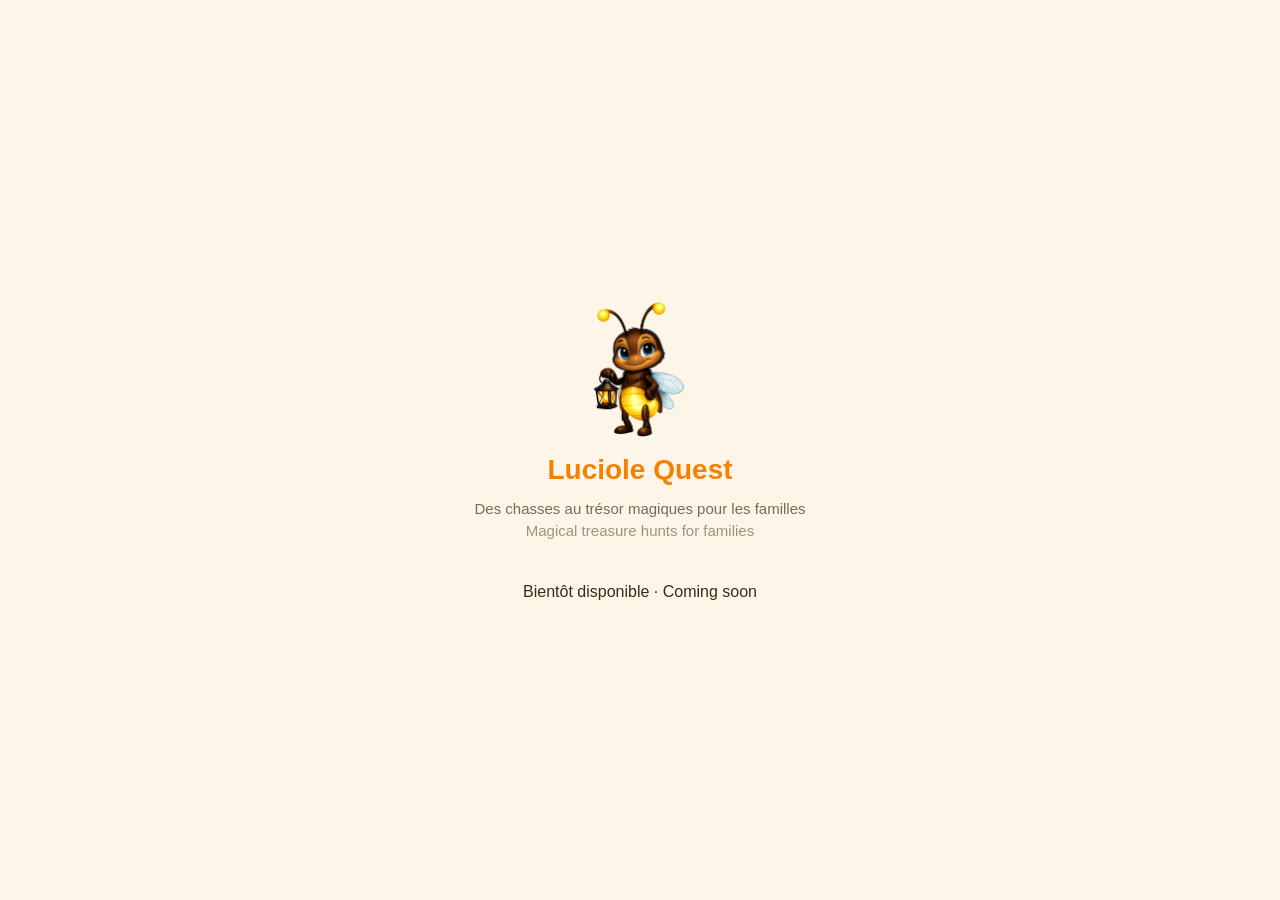
==== index.html @ 91776e37 "feat: initial site with password reset form + Android App Links config - index.html: "coming soon" p" ====
<!DOCTYPE html>
<html lang="fr">
<head>
  <meta charset="UTF-8">
  <meta name="viewport" content="width=device-width, initial-scale=1.0">
  <title>Luciole Quest</title>
  <meta name="description" content="Luciole Quest — chasses au trésor magiques pour les familles">
  <link rel="icon" href="assets/mascot.png">
  <link rel="stylesheet" href="style.css">
</head>
<body>
  <main class="container">
    <img src="assets/mascot.png" alt="Lux la luciole" class="mascot">
    <h1>Luciole Quest</h1>
    <p class="tagline">
      Des chasses au trésor magiques pour les familles<br>
      <span style="opacity: 0.7">Magical treasure hunts for families</span>
    </p>
    <p class="coming-soon">Bientôt disponible &middot; Coming soon</p>
  </main>
</body>
</html>
---- style.css ----
:root {
  --primary: #f68100;
  --primary-dark: #d86f00;
  --secondary: #67bc25;
  --background: #FDF6E8;
  --surface: #FFFDF7;
  --text-primary: #3D2914;
  --text-secondary: #7A6A52;
  --error: #d03a3a;
  --success: #4a8f2a;
  --border: #E0D4B8;
  --radius: 12px;
  --radius-lg: 20px;
}

* {
  box-sizing: border-box;
  margin: 0;
  padding: 0;
}

html, body {
  height: 100%;
  background: var(--background);
  font-family: -apple-system, BlinkMacSystemFont, "Segoe UI", Roboto, Oxygen, Ubuntu, Cantarell, sans-serif;
  color: var(--text-primary);
  -webkit-font-smoothing: antialiased;
}

.container {
  min-height: 100vh;
  display: flex;
  flex-direction: column;
  align-items: center;
  justify-content: center;
  padding: 24px;
  max-width: 440px;
  margin: 0 auto;
}

.mascot {
  width: 96px;
  height: auto;
  margin-bottom: 16px;
}

h1 {
  font-size: 28px;
  color: var(--primary);
  text-align: center;
  margin-bottom: 12px;
  font-weight: 700;
}

.tagline {
  text-align: center;
  color: var(--text-secondary);
  font-size: 15px;
  margin-bottom: 24px;
  line-height: 1.5;
}

.coming-soon {
  text-align: center;
  color: var(--text-primary);
  font-size: 16px;
  margin-top: 16px;
  font-weight: 500;
}

.hint {
  text-align: center;
  color: var(--text-secondary);
  font-size: 14px;
  margin-bottom: 24px;
  line-height: 1.5;
  max-width: 340px;
}

.lang-toggle {
  position: absolute;
  top: 16px;
  right: 16px;
  display: flex;
  gap: 4px;
  font-size: 13px;
}

.lang-toggle button {
  background: transparent;
  border: none;
  color: var(--text-secondary);
  cursor: pointer;
  padding: 4px 8px;
  border-radius: 6px;
  font-weight: 500;
}

.lang-toggle button.active {
  background: var(--primary);
  color: white;
}

form {
  width: 100%;
  display: flex;
  flex-direction: column;
  gap: 12px;
}

.field {
  position: relative;
  width: 100%;
}

.field input {
  width: 100%;
  padding: 14px 44px 14px 14px;
  border: 1px solid var(--border);
  border-radius: var(--radius);
  background: var(--surface);
  font-size: 16px;
  color: var(--text-primary);
  outline: none;
  transition: border-color 0.15s;
}

.field input:focus {
  border-color: var(--primary);
}

.field .toggle-visibility {
  position: absolute;
  right: 12px;
  top: 50%;
  transform: translateY(-50%);
  background: none;
  border: none;
  color: var(--text-secondary);
  cursor: pointer;
  padding: 4px 8px;
  font-size: 13px;
}

.rules {
  list-style: none;
  font-size: 13px;
  color: var(--text-secondary);
  margin-top: -4px;
  padding-left: 4px;
}

.rules li {
  padding: 2px 0;
  display: flex;
  align-items: center;
  gap: 8px;
}

.rules li::before {
  content: "○";
  color: var(--text-secondary);
  font-size: 14px;
  width: 14px;
  text-align: center;
}

.rules li.ok {
  color: var(--success);
}

.rules li.ok::before {
  content: "✓";
  color: var(--success);
}

.rules li.fail {
  color: var(--error);
}

.rules li.fail::before {
  content: "✗";
  color: var(--error);
}

button.primary {
  background: var(--primary);
  color: white;
  border: none;
  padding: 14px;
  border-radius: 999px;
  font-size: 16px;
  font-weight: 700;
  cursor: pointer;
  box-shadow: 0 3px 6px rgba(0, 0, 0, 0.15);
  transition: background-color 0.15s;
  margin-top: 8px;
}

button.primary:hover:not(:disabled) {
  background: var(--primary-dark);
}

button.primary:disabled {
  opacity: 0.6;
  cursor: not-allowed;
}

.error-banner {
  color: var(--error);
  text-align: center;
  padding: 8px;
  font-size: 14px;
}

.success-state,
.invalid-state,
.loading-state {
  text-align: center;
}

.success-state h1,
.invalid-state h1 {
  margin-bottom: 16px;
}

.spinner {
  width: 40px;
  height: 40px;
  border: 3px solid var(--border);
  border-top-color: var(--primary);
  border-radius: 50%;
  animation: spin 0.8s linear infinite;
  margin: 32px auto;
}

@keyframes spin {
  to { transform: rotate(360deg); }
}

.hidden {
  display: none !important;
}

@media (max-width: 420px) {
  .container {
    padding: 20px;
  }

  h1 {
    font-size: 24px;
  }
}
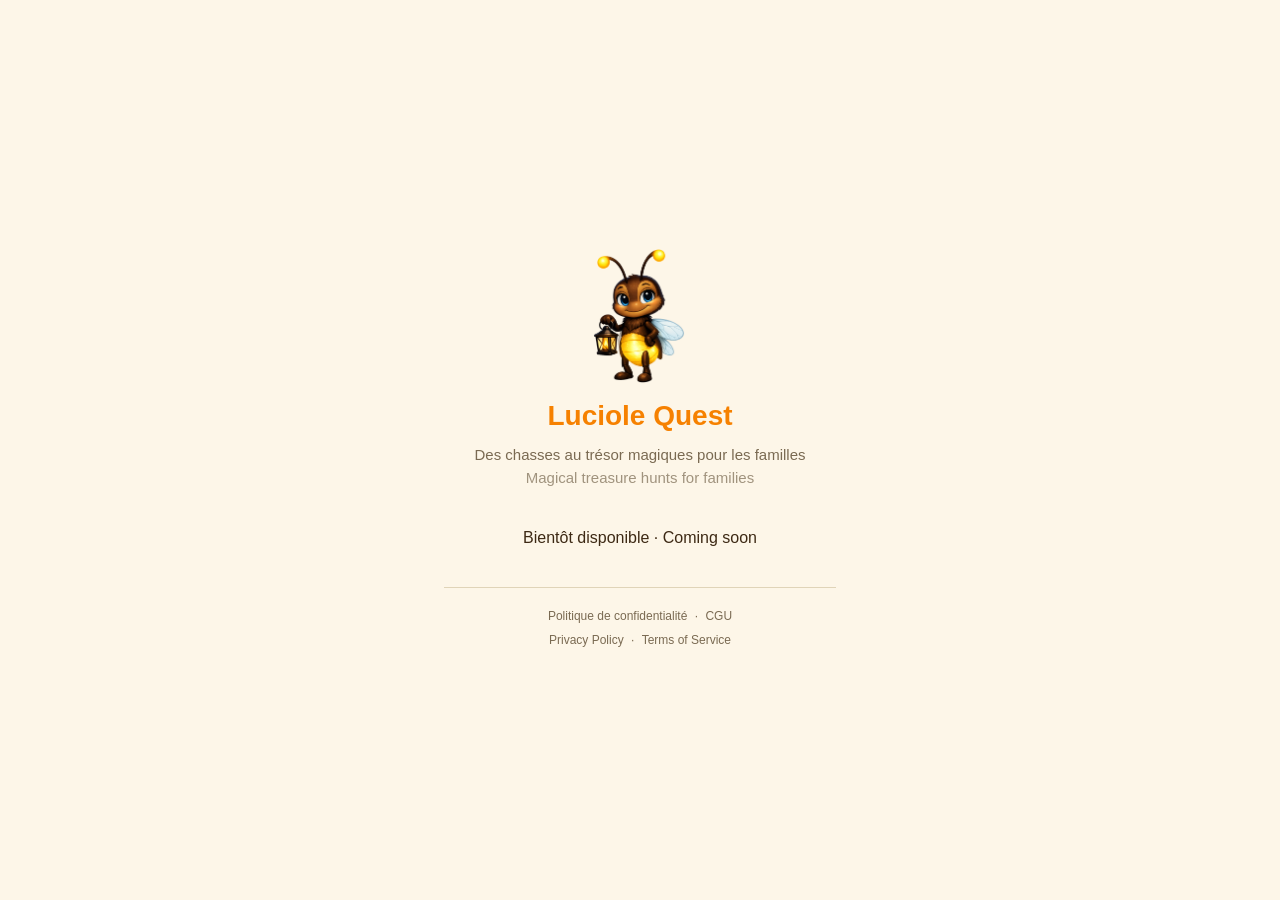
==== commit 2e17956e: "feat(legal): add footer with policy links to homepage Bilingual footer: FR row (Politique de confide" ====
--- a/index.html
+++ b/index.html
@@ -17,6 +17,17 @@
       <span style="opacity: 0.7">Magical treasure hunts for families</span>
     </p>
     <p class="coming-soon">Bientôt disponible &middot; Coming soon</p>
+
+    <footer class="site-footer">
+      <div class="footer-row">
+        <a href="privacy-fr.html">Politique de confidentialité</a> &middot;
+        <a href="terms-fr.html">CGU</a>
+      </div>
+      <div class="footer-row">
+        <a href="privacy-en.html">Privacy Policy</a> &middot;
+        <a href="terms-en.html">Terms of Service</a>
+      </div>
+    </footer>
   </main>
 </body>
 </html>
--- a/style.css
+++ b/style.css
@@ -25,6 +25,7 @@
   font-family: -apple-system, BlinkMacSystemFont, "Segoe UI", Roboto, Oxygen, Ubuntu, Cantarell, sans-serif;
   color: var(--text-primary);
   -webkit-font-smoothing: antialiased;
+  overflow-x: hidden;
 }
 
 .container {
@@ -251,3 +252,233 @@
     font-size: 24px;
   }
 }
+
+.site-footer {
+  margin-top: 40px;
+  padding-top: 16px;
+  border-top: 1px solid var(--border);
+  text-align: center;
+  font-size: 12px;
+  color: var(--text-secondary);
+  width: 100%;
+  line-height: 1.8;
+}
+
+.site-footer .footer-row {
+  margin: 2px 0;
+}
+
+.site-footer a {
+  color: var(--text-secondary);
+  text-decoration: none;
+  margin: 0 4px;
+}
+
+.site-footer a:hover {
+  color: var(--primary);
+  text-decoration: underline;
+}
+
+/* ---------- Legal pages (Privacy, ToS) ---------- */
+
+.lang-toggle a {
+  background: transparent;
+  color: var(--text-secondary);
+  padding: 4px 8px;
+  border-radius: 6px;
+  font-weight: 500;
+  font-size: 13px;
+  text-decoration: none;
+  display: inline-block;
+}
+
+.lang-toggle a.active {
+  background: var(--primary);
+  color: white;
+}
+
+.legal-container {
+  max-width: 720px;
+  margin: 0 auto;
+  padding: 32px 24px 64px;
+}
+
+.legal-header {
+  display: flex;
+  flex-direction: column;
+  align-items: center;
+  margin-bottom: 24px;
+}
+
+.legal-header .mascot {
+  width: 64px;
+  margin-bottom: 12px;
+}
+
+.legal-header h1 {
+  font-size: 26px;
+  text-align: center;
+  margin-bottom: 8px;
+}
+
+.legal-meta {
+  text-align: center;
+  color: var(--text-secondary);
+  font-size: 13px;
+}
+
+.legal-summary {
+  background: var(--surface);
+  border-left: 4px solid var(--secondary);
+  border-radius: var(--radius);
+  padding: 16px 20px;
+  margin: 24px 0;
+  font-size: 15px;
+  line-height: 1.6;
+  color: var(--text-primary);
+}
+
+.legal-summary p {
+  margin: 8px 0;
+}
+
+.legal-summary ul {
+  padding-left: 20px;
+  margin: 8px 0;
+}
+
+.legal-summary li {
+  margin: 4px 0;
+}
+
+.legal-summary em {
+  display: block;
+  margin-top: 12px;
+  color: var(--text-secondary);
+  font-size: 13px;
+}
+
+.legal-content {
+  font-size: 15px;
+  line-height: 1.7;
+  color: var(--text-primary);
+}
+
+.legal-content h2 {
+  font-size: 20px;
+  color: var(--primary);
+  margin-top: 36px;
+  margin-bottom: 12px;
+  font-weight: 700;
+}
+
+.legal-content h3 {
+  font-size: 16px;
+  margin-top: 24px;
+  margin-bottom: 8px;
+  font-weight: 600;
+}
+
+.legal-content p {
+  margin: 12px 0;
+}
+
+.legal-content ul,
+.legal-content ol {
+  padding-left: 24px;
+  margin: 12px 0;
+}
+
+.legal-content li {
+  margin: 4px 0;
+}
+
+.legal-content strong {
+  font-weight: 600;
+}
+
+.legal-content a {
+  color: var(--primary);
+  text-decoration: none;
+}
+
+.legal-content a:hover {
+  text-decoration: underline;
+}
+
+.legal-content code {
+  background: var(--background);
+  padding: 2px 6px;
+  border-radius: 4px;
+  font-size: 13px;
+  font-family: ui-monospace, "SF Mono", Consolas, monospace;
+}
+
+.table-wrap {
+  margin: 16px 0;
+  overflow-x: auto;
+  -webkit-overflow-scrolling: touch;
+}
+
+.legal-content table {
+  width: 100%;
+  border-collapse: collapse;
+  font-size: 14px;
+}
+
+.legal-content th,
+.legal-content td {
+  padding: 10px 12px;
+  text-align: left;
+  border: 1px solid var(--border);
+  vertical-align: top;
+}
+
+.legal-content th {
+  background: var(--background);
+  font-weight: 600;
+}
+
+.legal-content hr {
+  border: none;
+  border-top: 1px solid var(--border);
+  margin: 32px 0;
+}
+
+.legal-footer {
+  margin-top: 48px;
+  padding-top: 24px;
+  border-top: 1px solid var(--border);
+  text-align: center;
+  font-size: 14px;
+  color: var(--text-secondary);
+}
+
+.legal-footer a {
+  color: var(--primary);
+  text-decoration: none;
+  margin: 0 8px;
+}
+
+.legal-footer a:hover {
+  text-decoration: underline;
+}
+
+@media (max-width: 600px) {
+  .legal-container {
+    padding: 24px 16px 48px;
+  }
+
+  .legal-content table {
+    font-size: 13px;
+  }
+
+  .legal-content th,
+  .legal-content td {
+    padding: 8px;
+  }
+
+  .legal-content h2 {
+    font-size: 18px;
+  }
+}
